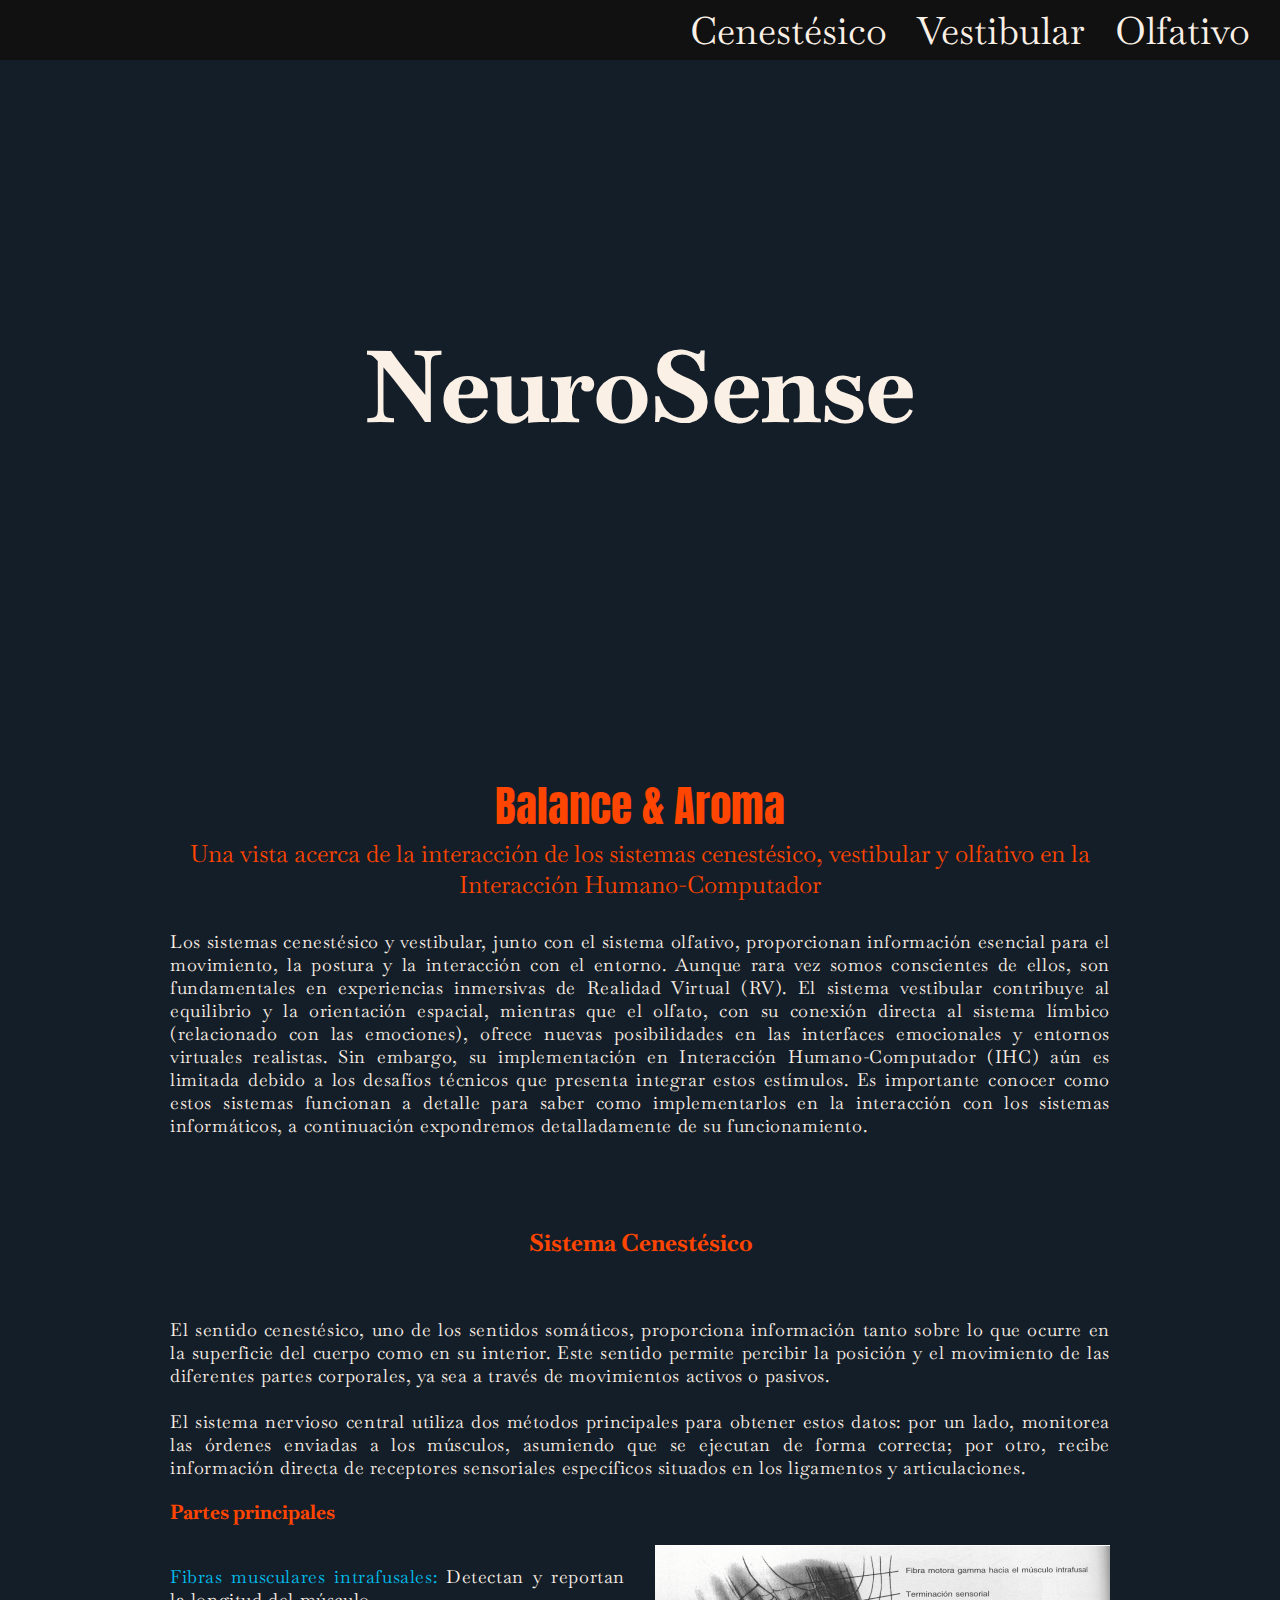
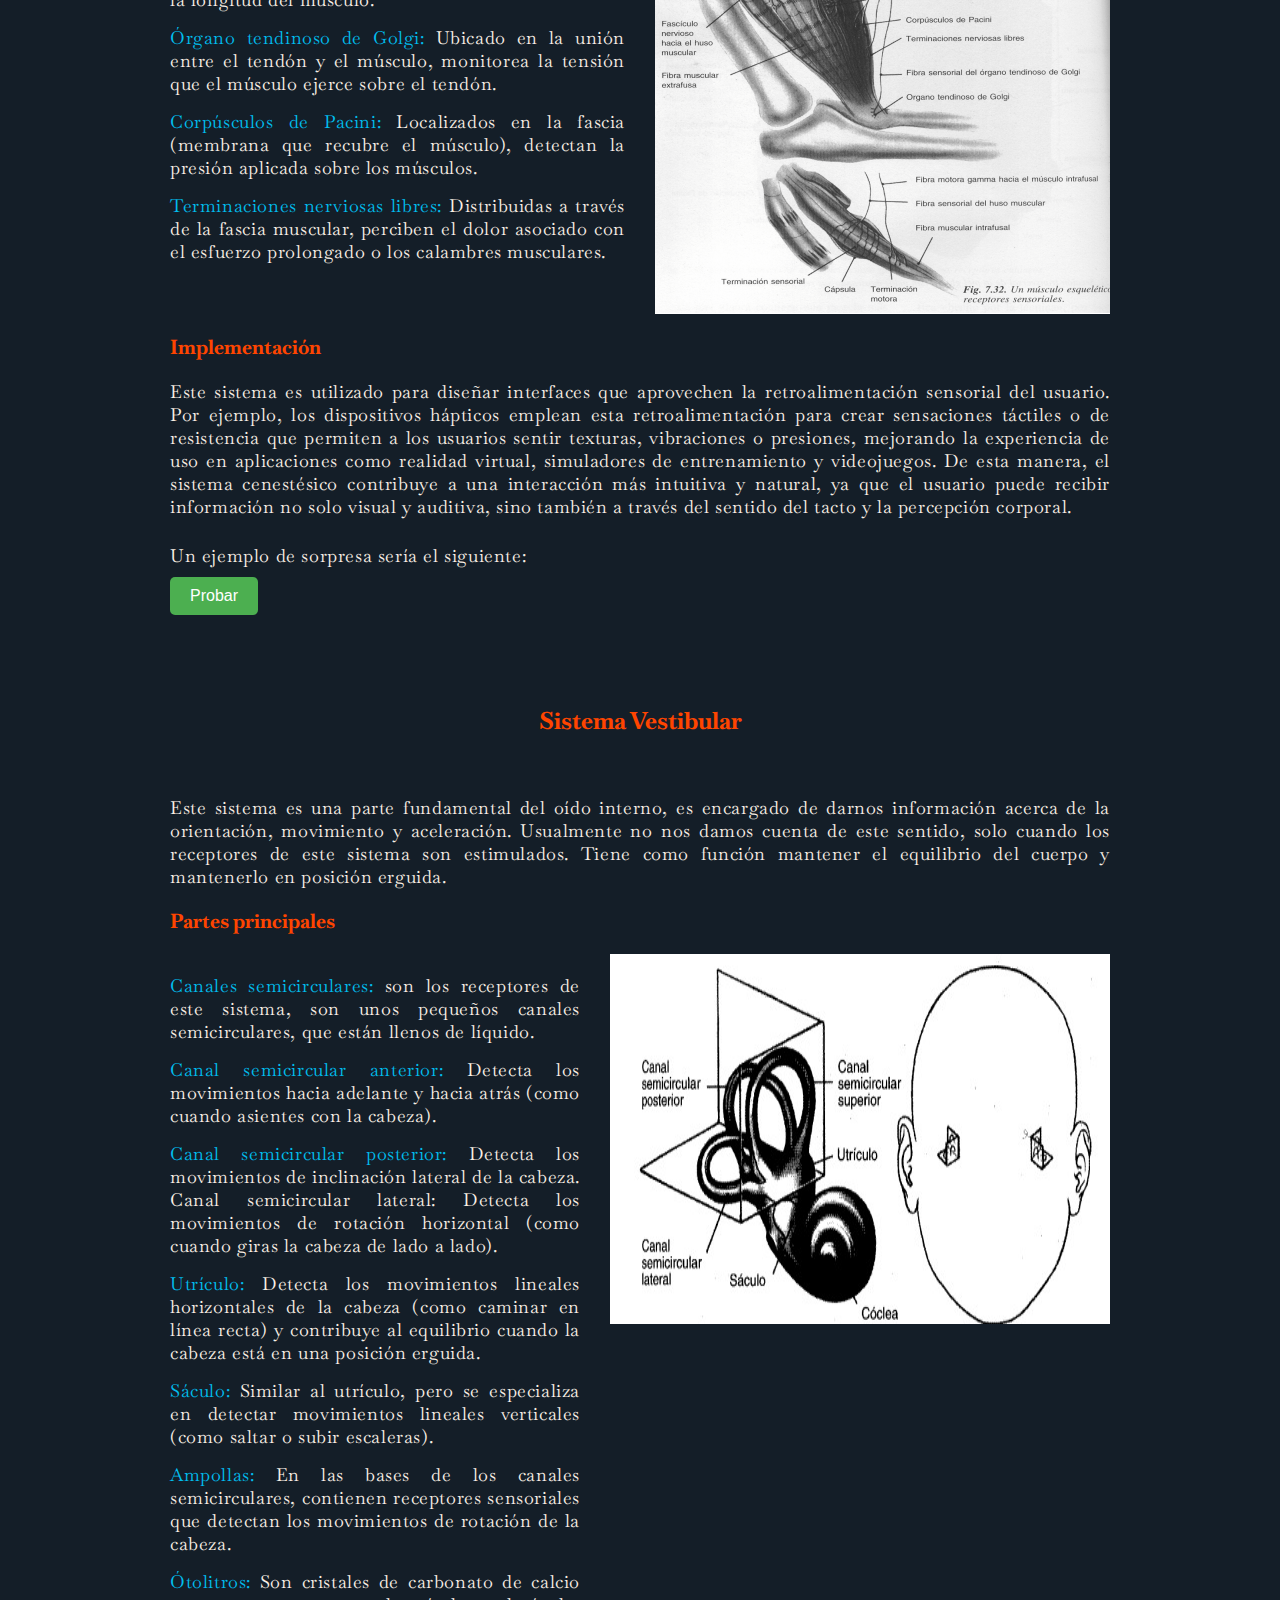
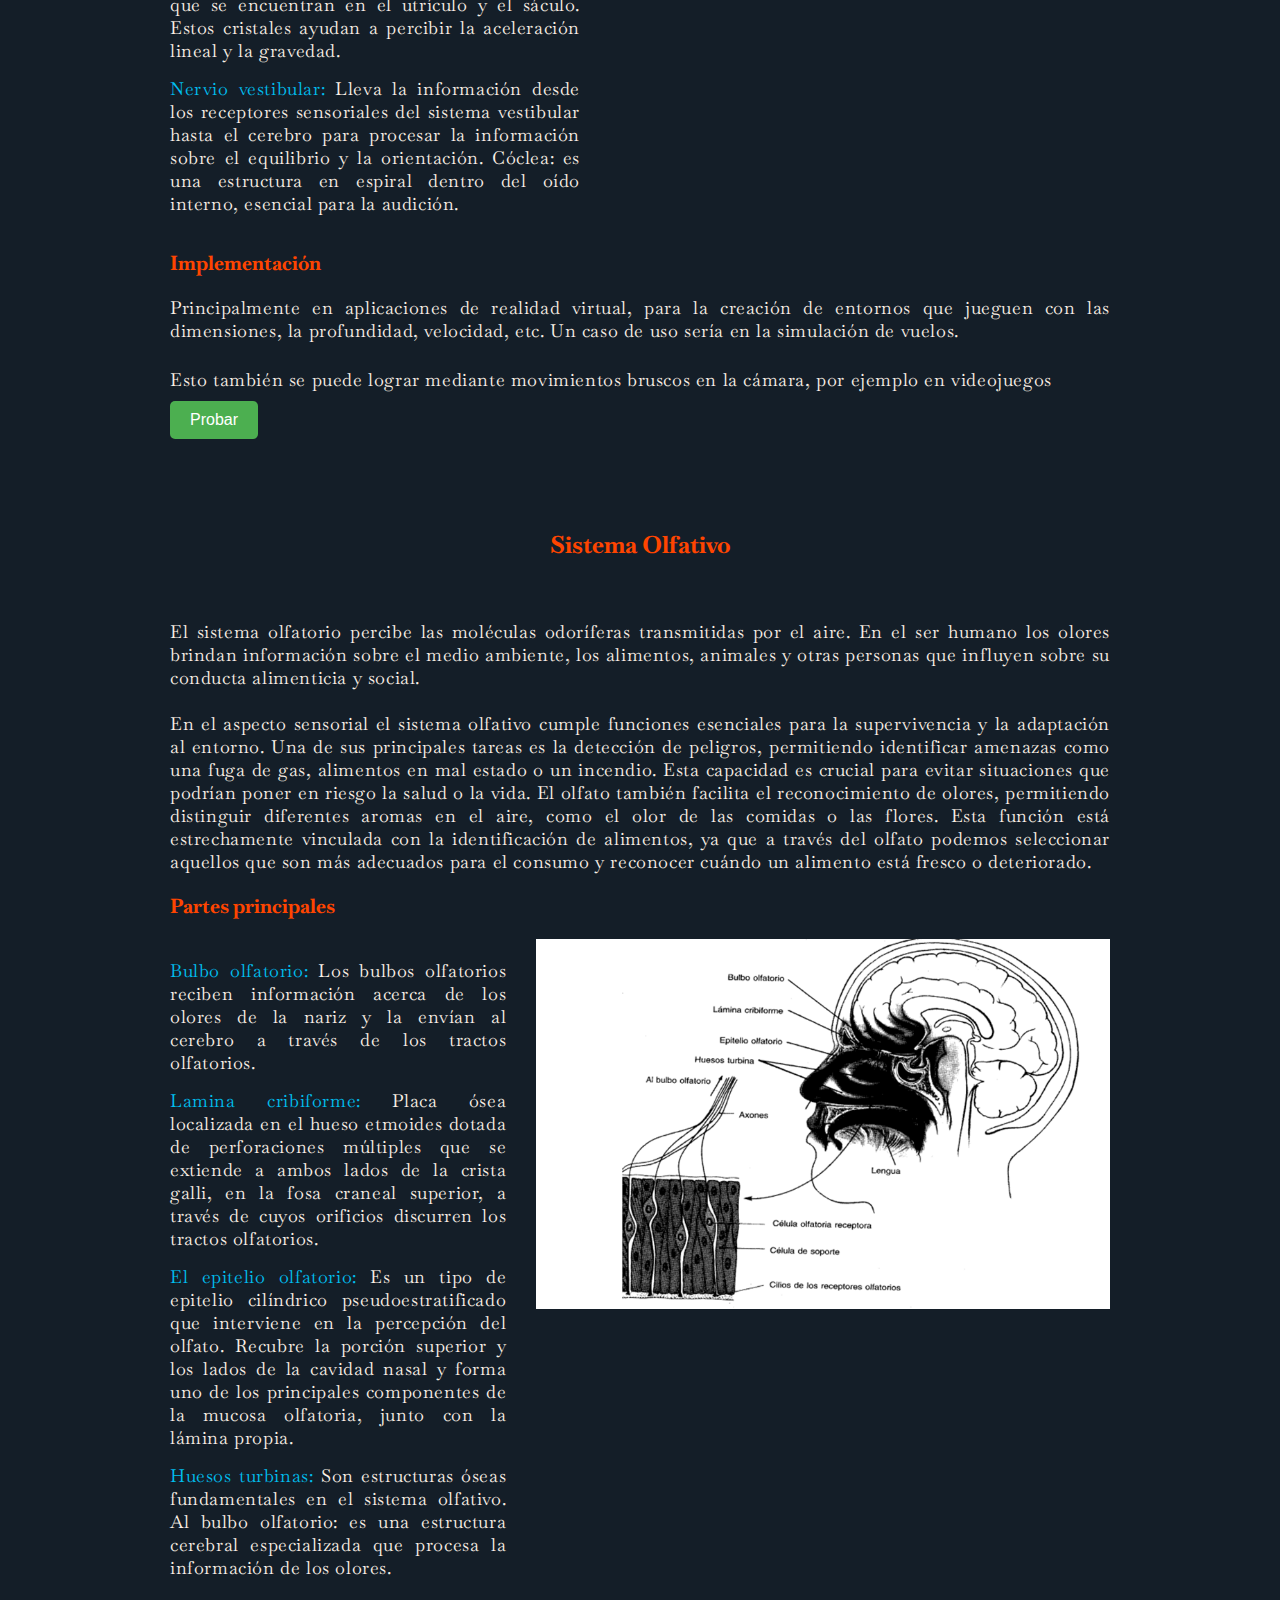
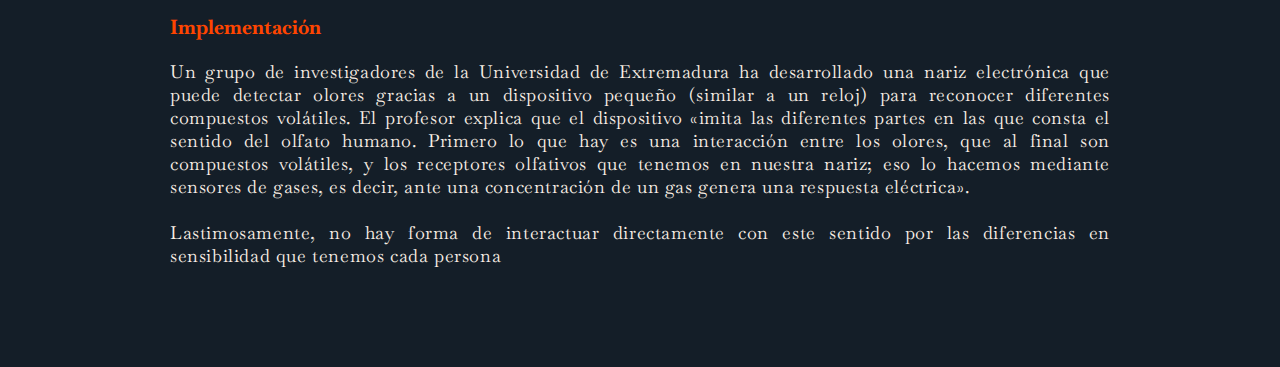
==== docs/index.html @ 1aa32063 "CREATED DOCS" ====
<!DOCTYPE html>
<html lang="en">
<head>
    <meta charset="UTF-8">
    <meta name="viewport" content="width=device-width, initial-scale=1.0">
    <title>NeuroSense: Balance & Aroma</title>
    <link rel="stylesheet" href="https://fonts.googleapis.com/css?family=Anton%7CBaskervville%7CRaleway&display=swap">
    <link rel="stylesheet" href="styles.css">
</head>
<body>
    <main>
        <nav id="navbar">
            <a href="#cenestesico">Cenestésico</a>
            <a href="#vestibular">Vestibular</a>
            <a href="#olfativo">Olfativo</a>
        </nav>
        <header class="hero">
            <h1 class="hero-title">NeuroSense</h1>
            <p class="sub-1">Balance & Aroma</p>
            <p class="sub-2">Una vista acerca de la interacción de los sistemas cenestésico, vestibular y olfativo en la Interacción Humano-Computador</p>
        </header>
        <p class="text">Los sistemas cenestésico y vestibular, junto con el sistema olfativo, proporcionan información esencial para el movimiento, la postura y la interacción con el entorno. Aunque rara vez somos conscientes de ellos, son fundamentales en experiencias inmersivas de Realidad Virtual (RV). El sistema vestibular contribuye al equilibrio y la orientación espacial, mientras que el olfato, con su conexión directa al sistema límbico (relacionado con las emociones), ofrece nuevas posibilidades en las interfaces emocionales y entornos virtuales realistas. Sin embargo, su implementación en Interacción Humano-Computador (IHC) aún es limitada debido a los desafíos técnicos que presenta integrar estos estímulos. Es importante conocer como estos sistemas funcionan a detalle para saber como implementarlos en la interacción con los sistemas informáticos, a continuación expondremos detalladamente de su funcionamiento.</p>
        <section id="cenestesico">
            <h2 class="subtitle">Sistema Cenestésico</h2>
            <p class="text"> El sentido cenestésico, uno de los sentidos somáticos, proporciona información tanto sobre lo que ocurre en la superficie del cuerpo como en su interior. Este sentido permite percibir la posición y el movimiento de las diferentes partes corporales, ya sea a través de movimientos activos o pasivos. <br><br>

                El sistema nervioso central utiliza dos métodos principales para obtener estos datos: por un lado, monitorea las órdenes enviadas a los músculos, asumiendo que se ejecutan de forma correcta; por otro, recibe información directa de receptores sensoriales específicos situados en los ligamentos y articulaciones.
            </p>
            <h3 class="subsubtitle">Partes principales</h3>
            <div class="partes">
                <ul class="lists">
                    <li class="text"><span>Fibras musculares intrafusales:</span> Detectan y reportan la longitud del músculo.</li>
                    <li class="text"><span>Órgano tendinoso de Golgi:</span> Ubicado en la unión entre el tendón y el músculo, monitorea la tensión que el músculo ejerce sobre el tendón.</li>
                    <li class="text"><span>Corpúsculos de Pacini:</span> Localizados en la fascia (membrana que recubre el músculo), detectan la presión aplicada sobre los músculos.</li>
                    <li class="text"><span>Terminaciones nerviosas libres:</span> Distribuidas a través de la fascia muscular, perciben el dolor asociado con el esfuerzo prolongado o los calambres musculares.</li>
                </ul>
                <img src="/img/cenestesico.png" alt="Sistema cenestesico">
            </div>
                
            <h3 class="subsubtitle">Implementación</h3>
            <p class="text"> Este sistema es utilizado para diseñar interfaces que aprovechen la retroalimentación sensorial del usuario. Por ejemplo, los dispositivos hápticos emplean esta retroalimentación para crear sensaciones táctiles o de resistencia que permiten a los usuarios sentir texturas, vibraciones o presiones, mejorando la experiencia de uso en aplicaciones como realidad virtual, simuladores de entrenamiento y videojuegos. De esta manera, el sistema cenestésico contribuye a una interacción más intuitiva y natural, ya que el usuario puede recibir información no solo visual y auditiva, sino también a través del sentido del tacto y la percepción corporal.</p> <br> <br>
            <p class="text">Un ejemplo de sorpresa sería el siguiente:</p>
            <button id="showParagraphButton">Probar</button>
            <div id="container"></div>
        </section>
        <section id="vestibular">
            <h2 class="subtitle">Sistema Vestibular</h2>
            <p class="text"> Este sistema es una parte fundamental del oído interno, es encargado de darnos información acerca de la orientación, movimiento y aceleración. Usualmente no nos damos cuenta de este sentido, solo cuando los receptores de este sistema son estimulados. Tiene como función mantener el equilibrio del cuerpo y mantenerlo en posición erguida.
            </p>
            <h3 class="subsubtitle">Partes principales</h3>
            <div class="partes">
                <ul class="lists">
                    <li class="text"><span>Canales semicirculares:</span> son los receptores de este sistema, son unos pequeños canales semicirculares, que están llenos de líquido. 
                    </li>
                    <li class="text"><span>Canal semicircular anterior:</span> Detecta los movimientos hacia adelante y hacia atrás (como cuando asientes con la cabeza).
    
                    </li>
                    <li class="text"><span>Canal semicircular posterior:</span> Detecta los movimientos de inclinación lateral de la cabeza.
                        Canal semicircular lateral: Detecta los movimientos de rotación horizontal (como cuando giras la cabeza de lado a lado).
                        </li>
                    <li class="text"><span>Utrículo:</span> Detecta los movimientos lineales horizontales de la cabeza (como caminar en línea recta) y contribuye al equilibrio cuando la cabeza está en una posición erguida.
                    </li>
                    <li class="text"><span>Sáculo:</span> Similar al utrículo, pero se especializa en detectar movimientos lineales verticales (como saltar o subir escaleras).
                    </li>
                    <li class="text"><span>Ampollas:</span> En las bases de los canales semicirculares, contienen receptores sensoriales que detectan los movimientos de rotación de la cabeza.
                    </li>
                    <li class="text"><span>Ótolitros:</span> Son cristales de carbonato de calcio que se encuentran en el utrículo y el sáculo. Estos cristales ayudan a percibir la aceleración lineal y la gravedad.
                    </li>
                    <li class="text"><span>Nervio vestibular:</span> Lleva la información desde los receptores sensoriales del sistema vestibular hasta el cerebro para procesar la información sobre el equilibrio y la orientación.
                        Cóclea: es una estructura en espiral dentro del oído interno, esencial para la audición.
                    </li>
                </ul>
                <img src="/img/vestibular.jpg" alt="Sistema vestibular">
            </div>

            
            <h3 class="subsubtitle">Implementación</h3>
            <p class="text">Principalmente en aplicaciones de realidad virtual, para la creación de entornos que jueguen con las dimensiones, la profundidad, velocidad, etc. Un caso de uso sería en la simulación de vuelos.</p> <br> <br>
            <p class="text">Esto también se puede lograr mediante movimientos bruscos en la cámara, por ejemplo en videojuegos</p>
            <button id="rotateButton">Probar</button>
        </section>
        <section id="olfativo">
            <h2 class="subtitle">Sistema Olfativo</h2>
            <p class="text"> El sistema olfatorio percibe las moléculas odoríferas transmitidas por el aire. En el ser humano los olores brindan información sobre el medio ambiente, los alimentos, animales y otras personas que influyen sobre su conducta alimenticia y social. <br><br>
            En el aspecto sensorial el sistema olfativo cumple funciones esenciales para la supervivencia y la adaptación al entorno. Una de sus principales tareas es la detección de peligros, permitiendo identificar amenazas como una fuga de gas, alimentos en mal estado o un incendio. Esta capacidad es crucial para evitar situaciones que podrían poner en riesgo la salud o la vida. El olfato también facilita el reconocimiento de olores, permitiendo distinguir diferentes aromas en el aire, como el olor de las comidas o las flores. Esta función está estrechamente vinculada con la identificación de alimentos, ya que a través del olfato podemos seleccionar aquellos que son más adecuados para el consumo y reconocer cuándo un alimento está fresco o deteriorado. 
            </p>
            <h3 class="subsubtitle">Partes principales</h3>
            <div class="partes">
                <ul class="lists">
                    <li class="text"><span>Bulbo olfatorio:</span> Los bulbos olfatorios reciben información acerca de los olores de la nariz y la envían al cerebro a través de los tractos olfatorios.
                    </li>
                    <li class="text"><span>Lamina cribiforme:</span> Placa ósea localizada en el hueso etmoides dotada de perforaciones múltiples que se extiende a ambos lados de la crista galli, en la fosa craneal superior, a través de cuyos orificios discurren los tractos olfatorios.
                    </li>
                    <li class="text"><span>El epitelio olfatorio:</span> Es un tipo de epitelio cilíndrico pseudoestratificado que interviene en la percepción del olfato. Recubre la porción superior y los lados de la cavidad nasal y forma uno de los principales componentes de la mucosa olfatoria, junto con la lámina propia.
                    </li>
                    <li class="text"><span>Huesos turbinas:</span> Son estructuras óseas fundamentales en el sistema olfativo.
                        Al bulbo olfatorio: es una estructura cerebral especializada que procesa la información de los olores.
                        </li>
                </ul>
                <img src="/img/olfato.png" alt="Sistema olfativo">
            </div>
            
            <h3 class="subsubtitle">Implementación</h3>
            <p class="text">Un grupo de investigadores de la Universidad de Extremadura ha desarrollado una nariz electrónica que puede detectar olores gracias a un dispositivo pequeño (similar a un reloj) para reconocer diferentes compuestos volátiles.
                El profesor explica que el dispositivo «imita las diferentes partes en las que consta el sentido del olfato humano. Primero lo que hay es una interacción entre los olores, que al final son compuestos volátiles, y los receptores olfativos que tenemos en nuestra nariz; eso lo hacemos mediante sensores de gases, es decir, ante una concentración de un gas genera una respuesta eléctrica». <br> <br>
                </p>
            <p class="text">
                Lastimosamente, no hay forma de interactuar directamente con este sentido por las diferencias en sensibilidad que tenemos cada persona
            </p>
        </section>
    </main>
    <script src="javascript.js"></script>
</body>
</html>
---- docs/styles.css ----
*, ::before, ::after{
    padding: 0;
    margin: 0;
    box-sizing: border-box;
}
html{
    font-size: 62.5%;
}
body{
    font-family: Baskervville, serif;
    color: linen;
    background-color: rgb(20, 30, 40);
}
main{
    display: grid;
    grid-template-columns: minmax(2rem, 1fr) minmax(min-content, 94rem) minmax(2rem, 1fr);
    row-gap: 3rem;
    margin-bottom: 10rem;
}
#navbar{
    position: fixed;
    height: 6rem;
    width: 100%;
    background-color: #111;
    z-index: 999;
    display: flex;
    flex-direction: row;
    justify-content: end;
    align-items: center;
    gap: 3rem;
}
#navbar a{
    font-size: 3.8rem;
    text-decoration: none;
    color: linen;

}
#navbar a:last-of-type{
    margin-right: 3rem;
}
.hero {
    grid-column: 2 / 3;
    width: 100%;
    height: 100vh;
    display: flex;
    flex-direction: column;
}

.hero-title{
    font-size: 10rem;
    text-align: center;
    margin: auto;
}

.sub-1{
    font-family: Anton, sans-serif;
    text-align: center;
    color: orangered;
    font-size: 6cap;
}
.sub-2{
    font-size: 2.4rem;
    color: orangered;
    text-align: center;
}
.text{
    grid-column: 2 / 3;
    font-size: 1.8rem;
    letter-spacing: 0.6px;
    text-align: justify;
}
.text :first-child{
    margin-top: 10rem;
}
section{
    grid-column: 2 / 3;
}


.subtitle{
    font-size: 2.4rem;
    color: orangered;
    text-align: center;
    margin: 6rem auto;
}

.subsubtitle{
    font-size: 2rem;
    color: orangered;
    text-align: start;
    margin: 2rem auto;
}
span{
    color: #00beef;
}
.partes{
    display: flex;
    flex-direction: row;
    gap: 3rem;
}
img{
   max-height: 370px;
   object-fit: fill;
}

.lists{
    list-style-type: none;
    margin-top: 2rem;
}
.lists li{
    margin-bottom: 1.5rem;
}

body.rotated {
    transform: rotate(180deg);
    transition: transform 0.5s ease;
    overflow: hidden;
}
.container{
    grid-column: 2 / 3;
}
.troll{
    font-size: 5rem;
    color: orangered;
    text-align: center;
}

button {
    background-color: #4CAF50; /* Color de fondo verde */
    color: white; /* Color del texto */
    padding: 10px 20px; /* Espaciado interno */
    border: none; /* Sin borde */
    border-radius: 5px; /* Bordes redondeados */
    font-size: 16px; /* Tamaño de la fuente */
    cursor: pointer; /* Cambia el cursor al pasar sobre el botón */
    transition: background-color 0.3s ease, transform 0.2s ease; /* Efecto de transición */
    margin-top: 1rem;
}

/* Cambia el color de fondo al pasar el ratón */
button:hover {
    background-color: #45a049; /* Un tono más oscuro de verde */
}

/* Efecto al hacer clic */
button:active {
    transform: scale(0.95); /* Hace que el botón se vea como si se hundiera al presionarlo */
}
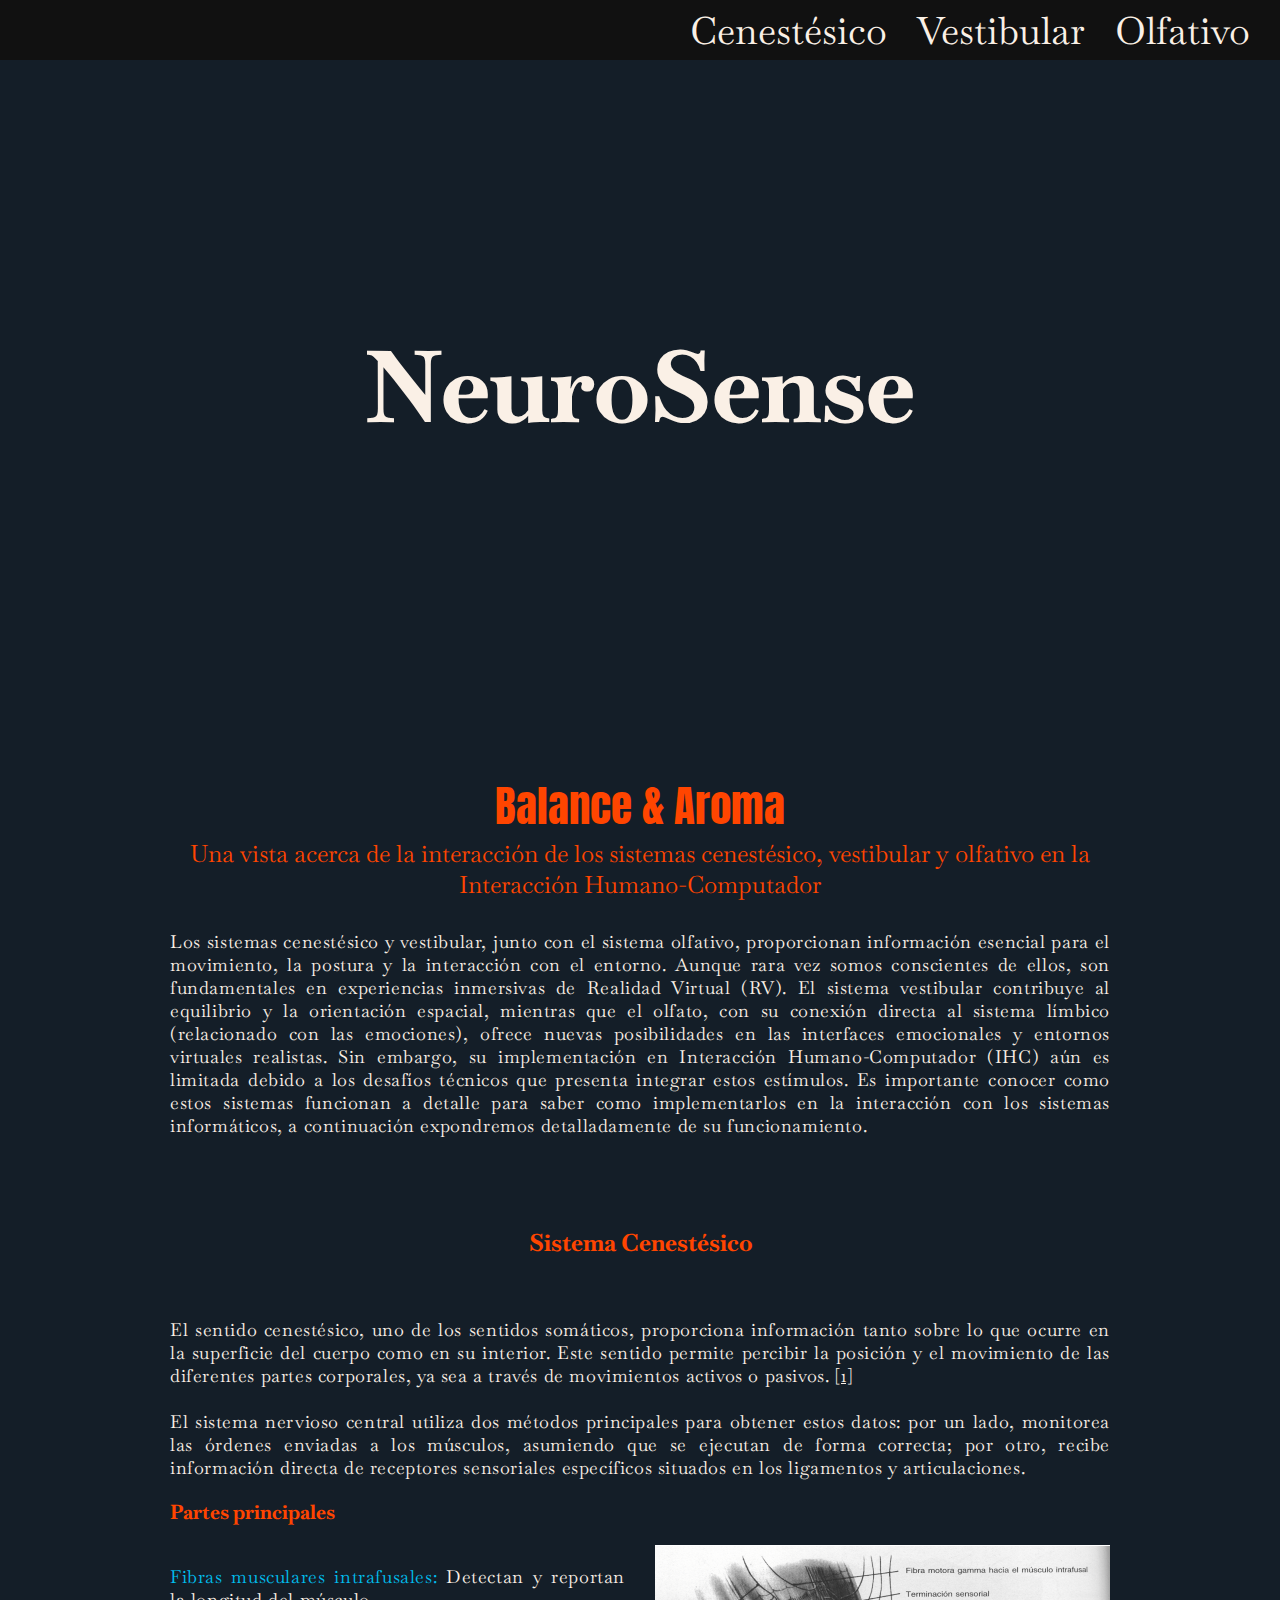
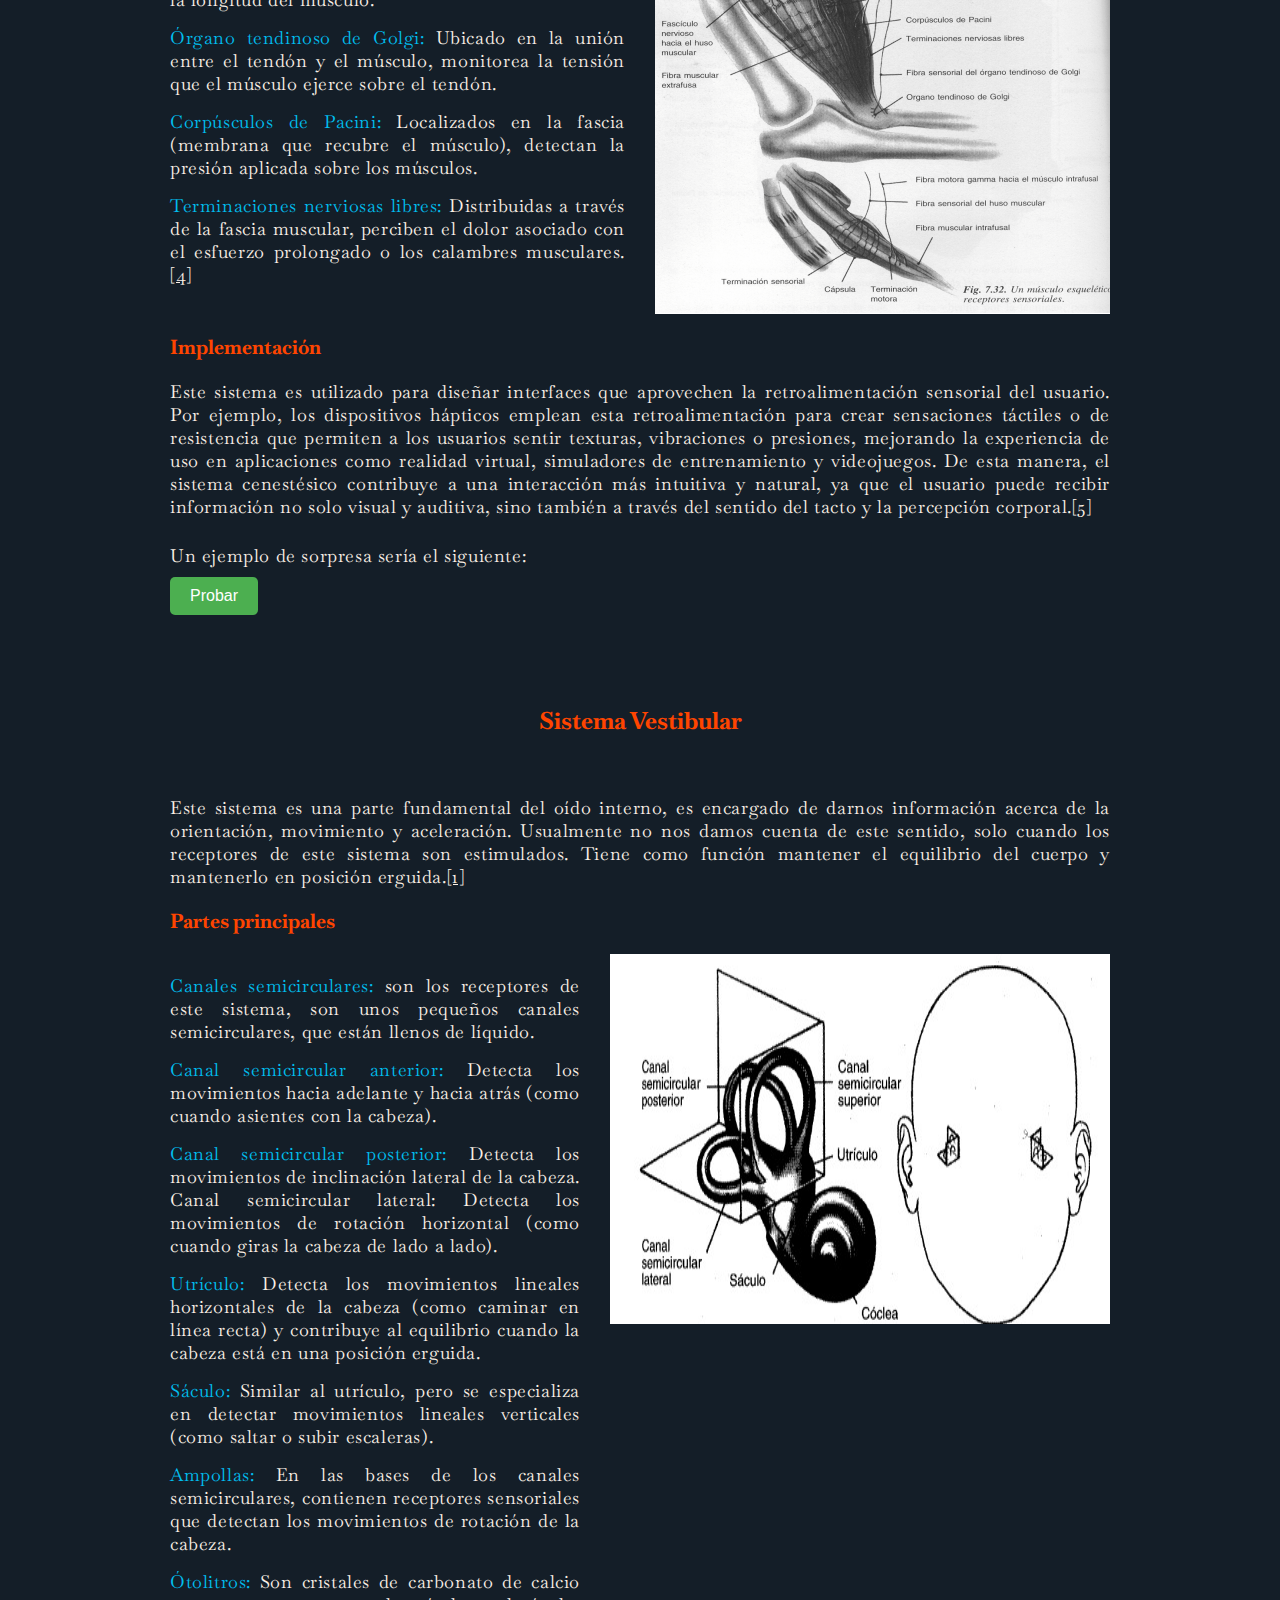
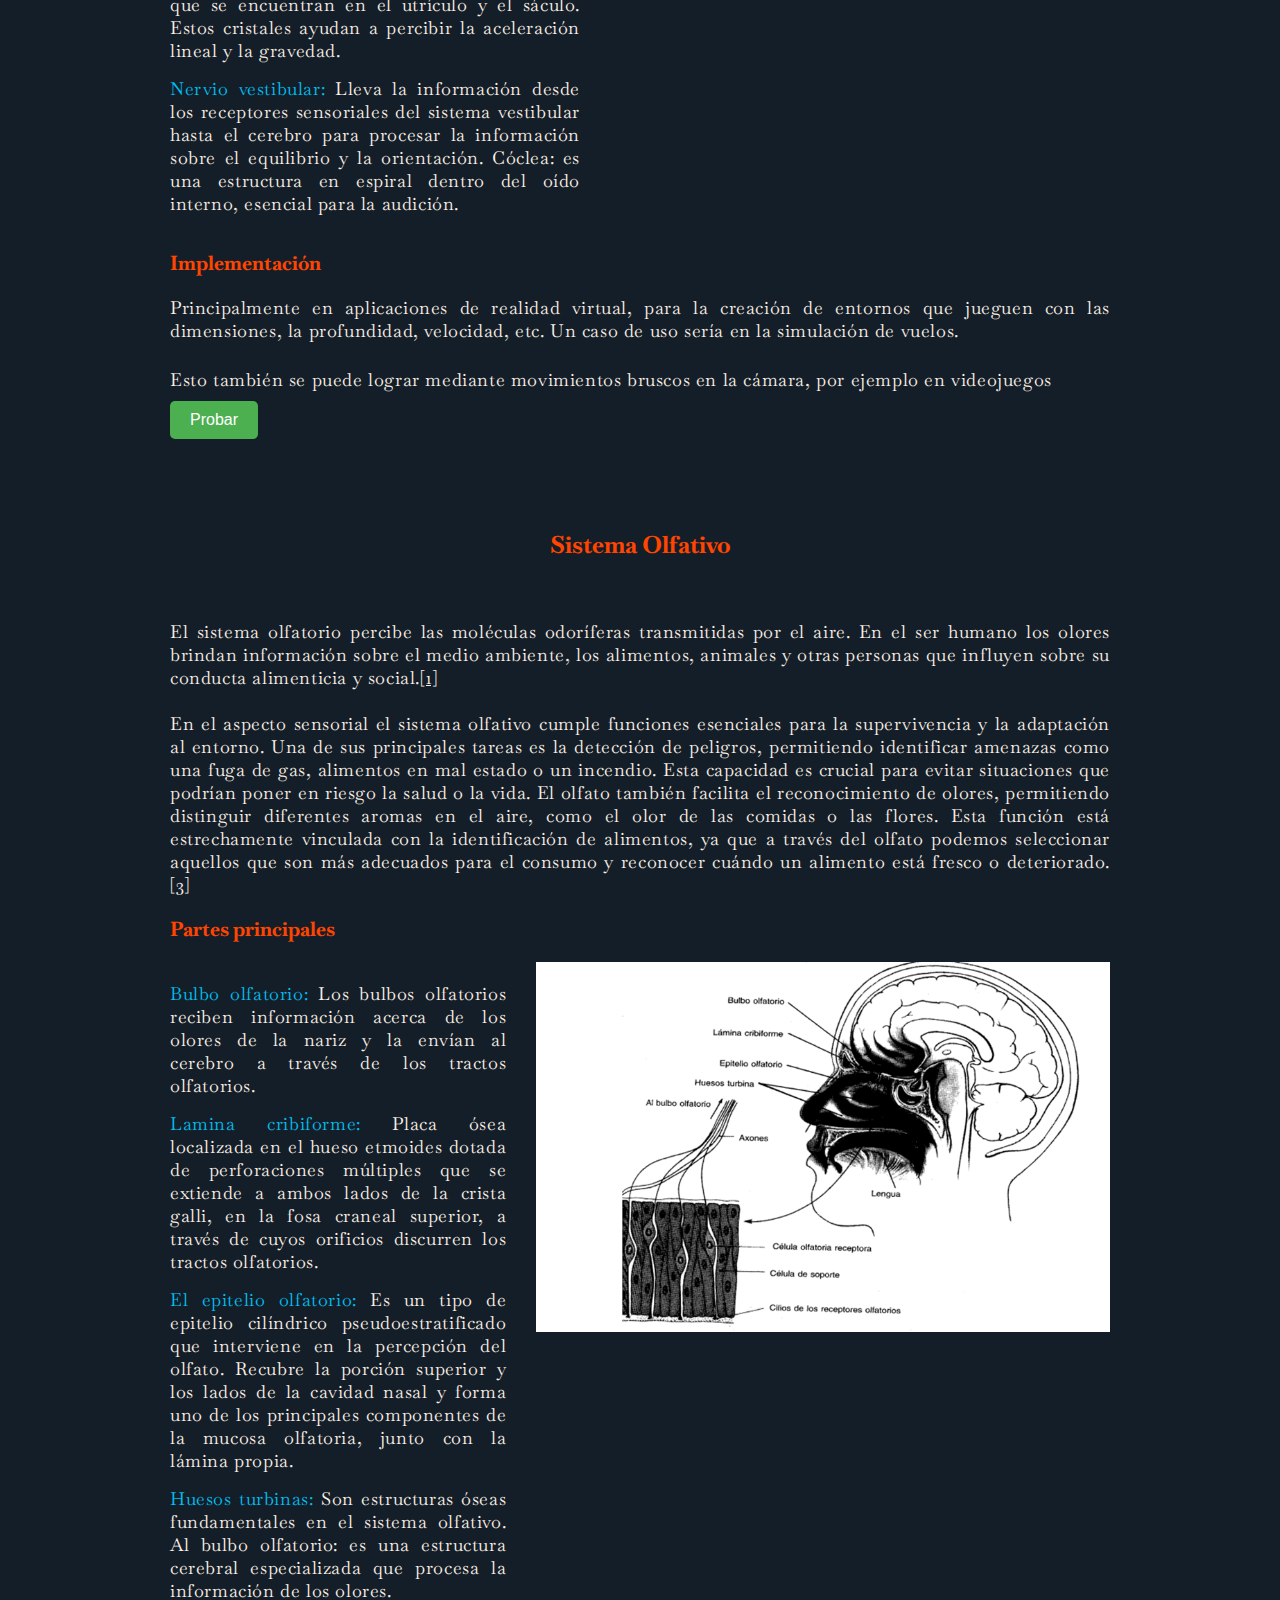
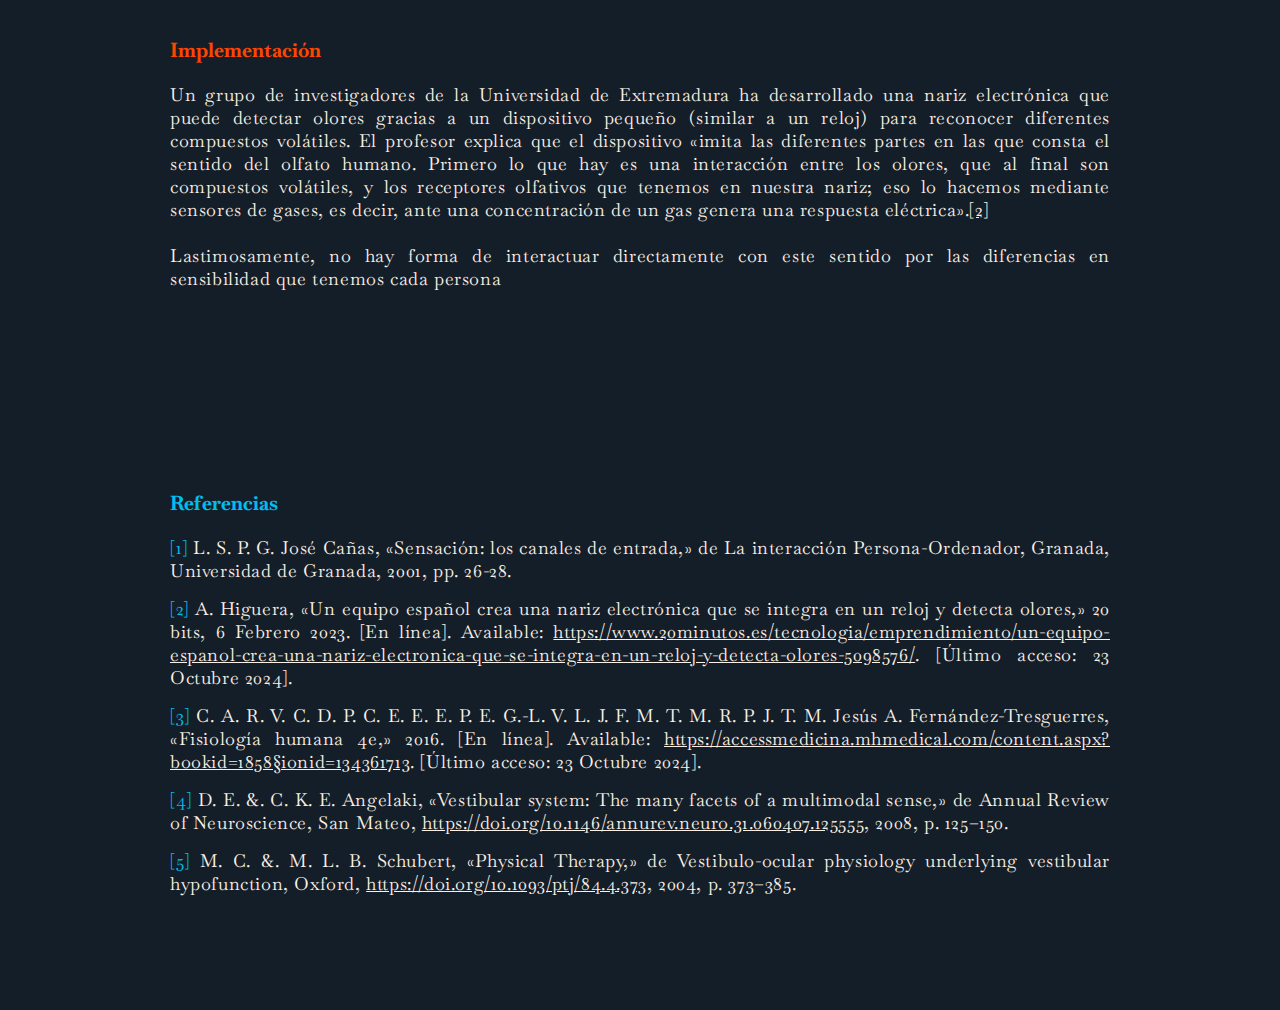
==== commit 6e8f4167: "ADD REFERENCES" ====
--- a/docs/index.html
+++ b/docs/index.html
@@ -22,7 +22,7 @@
         <p class="text">Los sistemas cenestésico y vestibular, junto con el sistema olfativo, proporcionan información esencial para el movimiento, la postura y la interacción con el entorno. Aunque rara vez somos conscientes de ellos, son fundamentales en experiencias inmersivas de Realidad Virtual (RV). El sistema vestibular contribuye al equilibrio y la orientación espacial, mientras que el olfato, con su conexión directa al sistema límbico (relacionado con las emociones), ofrece nuevas posibilidades en las interfaces emocionales y entornos virtuales realistas. Sin embargo, su implementación en Interacción Humano-Computador (IHC) aún es limitada debido a los desafíos técnicos que presenta integrar estos estímulos. Es importante conocer como estos sistemas funcionan a detalle para saber como implementarlos en la interacción con los sistemas informáticos, a continuación expondremos detalladamente de su funcionamiento.</p>
         <section id="cenestesico">
             <h2 class="subtitle">Sistema Cenestésico</h2>
-            <p class="text"> El sentido cenestésico, uno de los sentidos somáticos, proporciona información tanto sobre lo que ocurre en la superficie del cuerpo como en su interior. Este sentido permite percibir la posición y el movimiento de las diferentes partes corporales, ya sea a través de movimientos activos o pasivos. <br><br>
+            <p class="text"> El sentido cenestésico, uno de los sentidos somáticos, proporciona información tanto sobre lo que ocurre en la superficie del cuerpo como en su interior. Este sentido permite percibir la posición y el movimiento de las diferentes partes corporales, ya sea a través de movimientos activos o pasivos. <a href="#ref-1">[1]</a> <br><br>
 
                 El sistema nervioso central utiliza dos métodos principales para obtener estos datos: por un lado, monitorea las órdenes enviadas a los músculos, asumiendo que se ejecutan de forma correcta; por otro, recibe información directa de receptores sensoriales específicos situados en los ligamentos y articulaciones.
             </p>
@@ -32,20 +32,20 @@
                     <li class="text"><span>Fibras musculares intrafusales:</span> Detectan y reportan la longitud del músculo.</li>
                     <li class="text"><span>Órgano tendinoso de Golgi:</span> Ubicado en la unión entre el tendón y el músculo, monitorea la tensión que el músculo ejerce sobre el tendón.</li>
                     <li class="text"><span>Corpúsculos de Pacini:</span> Localizados en la fascia (membrana que recubre el músculo), detectan la presión aplicada sobre los músculos.</li>
-                    <li class="text"><span>Terminaciones nerviosas libres:</span> Distribuidas a través de la fascia muscular, perciben el dolor asociado con el esfuerzo prolongado o los calambres musculares.</li>
+                    <li class="text"><span>Terminaciones nerviosas libres:</span> Distribuidas a través de la fascia muscular, perciben el dolor asociado con el esfuerzo prolongado o los calambres musculares.<a href="#ref-4">[4]</a> </li>
                 </ul>
                 <img src="/img/cenestesico.png" alt="Sistema cenestesico">
             </div>
                 
             <h3 class="subsubtitle">Implementación</h3>
-            <p class="text"> Este sistema es utilizado para diseñar interfaces que aprovechen la retroalimentación sensorial del usuario. Por ejemplo, los dispositivos hápticos emplean esta retroalimentación para crear sensaciones táctiles o de resistencia que permiten a los usuarios sentir texturas, vibraciones o presiones, mejorando la experiencia de uso en aplicaciones como realidad virtual, simuladores de entrenamiento y videojuegos. De esta manera, el sistema cenestésico contribuye a una interacción más intuitiva y natural, ya que el usuario puede recibir información no solo visual y auditiva, sino también a través del sentido del tacto y la percepción corporal.</p> <br> <br>
+            <p class="text"> Este sistema es utilizado para diseñar interfaces que aprovechen la retroalimentación sensorial del usuario. Por ejemplo, los dispositivos hápticos emplean esta retroalimentación para crear sensaciones táctiles o de resistencia que permiten a los usuarios sentir texturas, vibraciones o presiones, mejorando la experiencia de uso en aplicaciones como realidad virtual, simuladores de entrenamiento y videojuegos. De esta manera, el sistema cenestésico contribuye a una interacción más intuitiva y natural, ya que el usuario puede recibir información no solo visual y auditiva, sino también a través del sentido del tacto y la percepción corporal.<a href="#ref-5">[5]</a> </p> <br> <br>
             <p class="text">Un ejemplo de sorpresa sería el siguiente:</p>
             <button id="showParagraphButton">Probar</button>
             <div id="container"></div>
         </section>
         <section id="vestibular">
             <h2 class="subtitle">Sistema Vestibular</h2>
-            <p class="text"> Este sistema es una parte fundamental del oído interno, es encargado de darnos información acerca de la orientación, movimiento y aceleración. Usualmente no nos damos cuenta de este sentido, solo cuando los receptores de este sistema son estimulados. Tiene como función mantener el equilibrio del cuerpo y mantenerlo en posición erguida.
+            <p class="text"> Este sistema es una parte fundamental del oído interno, es encargado de darnos información acerca de la orientación, movimiento y aceleración. Usualmente no nos damos cuenta de este sentido, solo cuando los receptores de este sistema son estimulados. Tiene como función mantener el equilibrio del cuerpo y mantenerlo en posición erguida.<a href="#ref-1">[1]</a>
             </p>
             <h3 class="subsubtitle">Partes principales</h3>
             <div class="partes">
@@ -81,8 +81,8 @@
         </section>
         <section id="olfativo">
             <h2 class="subtitle">Sistema Olfativo</h2>
-            <p class="text"> El sistema olfatorio percibe las moléculas odoríferas transmitidas por el aire. En el ser humano los olores brindan información sobre el medio ambiente, los alimentos, animales y otras personas que influyen sobre su conducta alimenticia y social. <br><br>
-            En el aspecto sensorial el sistema olfativo cumple funciones esenciales para la supervivencia y la adaptación al entorno. Una de sus principales tareas es la detección de peligros, permitiendo identificar amenazas como una fuga de gas, alimentos en mal estado o un incendio. Esta capacidad es crucial para evitar situaciones que podrían poner en riesgo la salud o la vida. El olfato también facilita el reconocimiento de olores, permitiendo distinguir diferentes aromas en el aire, como el olor de las comidas o las flores. Esta función está estrechamente vinculada con la identificación de alimentos, ya que a través del olfato podemos seleccionar aquellos que son más adecuados para el consumo y reconocer cuándo un alimento está fresco o deteriorado. 
+            <p class="text"> El sistema olfatorio percibe las moléculas odoríferas transmitidas por el aire. En el ser humano los olores brindan información sobre el medio ambiente, los alimentos, animales y otras personas que influyen sobre su conducta alimenticia y social.<a href="#ref-1">[1]</a> <br><br>
+            En el aspecto sensorial el sistema olfativo cumple funciones esenciales para la supervivencia y la adaptación al entorno. Una de sus principales tareas es la detección de peligros, permitiendo identificar amenazas como una fuga de gas, alimentos en mal estado o un incendio. Esta capacidad es crucial para evitar situaciones que podrían poner en riesgo la salud o la vida. El olfato también facilita el reconocimiento de olores, permitiendo distinguir diferentes aromas en el aire, como el olor de las comidas o las flores. Esta función está estrechamente vinculada con la identificación de alimentos, ya que a través del olfato podemos seleccionar aquellos que son más adecuados para el consumo y reconocer cuándo un alimento está fresco o deteriorado.<a href="#ref-2">[3]</a> 
             </p>
             <h3 class="subsubtitle">Partes principales</h3>
             <div class="partes">
@@ -102,12 +102,27 @@
             
             <h3 class="subsubtitle">Implementación</h3>
             <p class="text">Un grupo de investigadores de la Universidad de Extremadura ha desarrollado una nariz electrónica que puede detectar olores gracias a un dispositivo pequeño (similar a un reloj) para reconocer diferentes compuestos volátiles.
-                El profesor explica que el dispositivo «imita las diferentes partes en las que consta el sentido del olfato humano. Primero lo que hay es una interacción entre los olores, que al final son compuestos volátiles, y los receptores olfativos que tenemos en nuestra nariz; eso lo hacemos mediante sensores de gases, es decir, ante una concentración de un gas genera una respuesta eléctrica». <br> <br>
+                El profesor explica que el dispositivo «imita las diferentes partes en las que consta el sentido del olfato humano. Primero lo que hay es una interacción entre los olores, que al final son compuestos volátiles, y los receptores olfativos que tenemos en nuestra nariz; eso lo hacemos mediante sensores de gases, es decir, ante una concentración de un gas genera una respuesta eléctrica».<a href="#ref-2">[2]</a>  <br> <br>
                 </p>
             <p class="text">
                 Lastimosamente, no hay forma de interactuar directamente con este sentido por las diferencias en sensibilidad que tenemos cada persona
             </p>
         </section>
+        <section id="fuentes">
+            <h2 class="subsubtitle">Referencias</h2>
+            <ul class="lists">
+                <li class="text" id="ref-1"><span>[1]</span> L. S. P. G. José Cañas, «Sensación: los canales de entrada,» de La interacción Persona-Ordenador, Granada, Universidad de Granada, 2001, pp. 26-28.
+                </li>
+                <li class="text" id="ref-2"><span>[2]</span> A. Higuera, «Un equipo español crea una nariz electrónica que se integra en un reloj y detecta olores,» 20 bits, 6 Febrero 2023. [En línea]. Available: <a target="_blank" href="https://www.20minutos.es/tecnologia/emprendimiento/un-equipo-espanol-crea-una-nariz-electronica-que-se-integra-en-un-reloj-y-detecta-olores-5098576/">https://www.20minutos.es/tecnologia/emprendimiento/un-equipo-espanol-crea-una-nariz-electronica-que-se-integra-en-un-reloj-y-detecta-olores-5098576/</a>. [Último acceso: 23 Octubre 2024].
+                </li>
+                <li class="text" id="ref-3"><span>[3]</span> C. A. R. V. C. D. P. C. E. E. E. P. E. G.-L. V. L. J. F. M. T. M. R. P. J. T. M. Jesús A. Fernández-Tresguerres, «Fisiología humana 4e,» 2016. [En línea]. Available: <a target="_blank" href="https://accessmedicina.mhmedical.com/content.aspx?bookid=1858&sectionid=134361713">https://accessmedicina.mhmedical.com/content.aspx?bookid=1858&sectionid=134361713</a>. [Último acceso: 23 Octubre 2024].
+                </li>
+                <li class="text" id="ref-4"><span>[4]</span> D. E. &. C. K. E. Angelaki, «Vestibular system: The many facets of a multimodal sense,» de Annual Review of Neuroscience, San Mateo, <a target="_blank" href="https://doi.org/10.1146/annurev.neuro.31.060407.125555">https://doi.org/10.1146/annurev.neuro.31.060407.125555</a>, 2008, p. 125–150.
+                </li>
+                <li class="text" id="ref-5"><span>[5]</span> M. C. &. M. L. B. Schubert, «Physical Therapy,» de Vestibulo-ocular physiology underlying vestibular hypofunction, Oxford, <a target="_blank" href="https://doi.org/10.1093/ptj/84.4.373">https://doi.org/10.1093/ptj/84.4.373</a>, 2004, p. 373–385.
+                </li>
+            </ul>
+        </section>
     </main>
     <script src="javascript.js"></script>
 </body>
--- a/docs/styles.css
+++ b/docs/styles.css
@@ -145,4 +145,15 @@
 /* Efecto al hacer clic */
 button:active {
     transform: scale(0.95); /* Hace que el botón se vea como si se hundiera al presionarlo */
+}
+
+#fuentes {
+    margin-top: 15rem;
+}
+#fuentes .subsubtitle{
+    color: #00beef;
+}
+
+a{
+    color: inherit;
 }